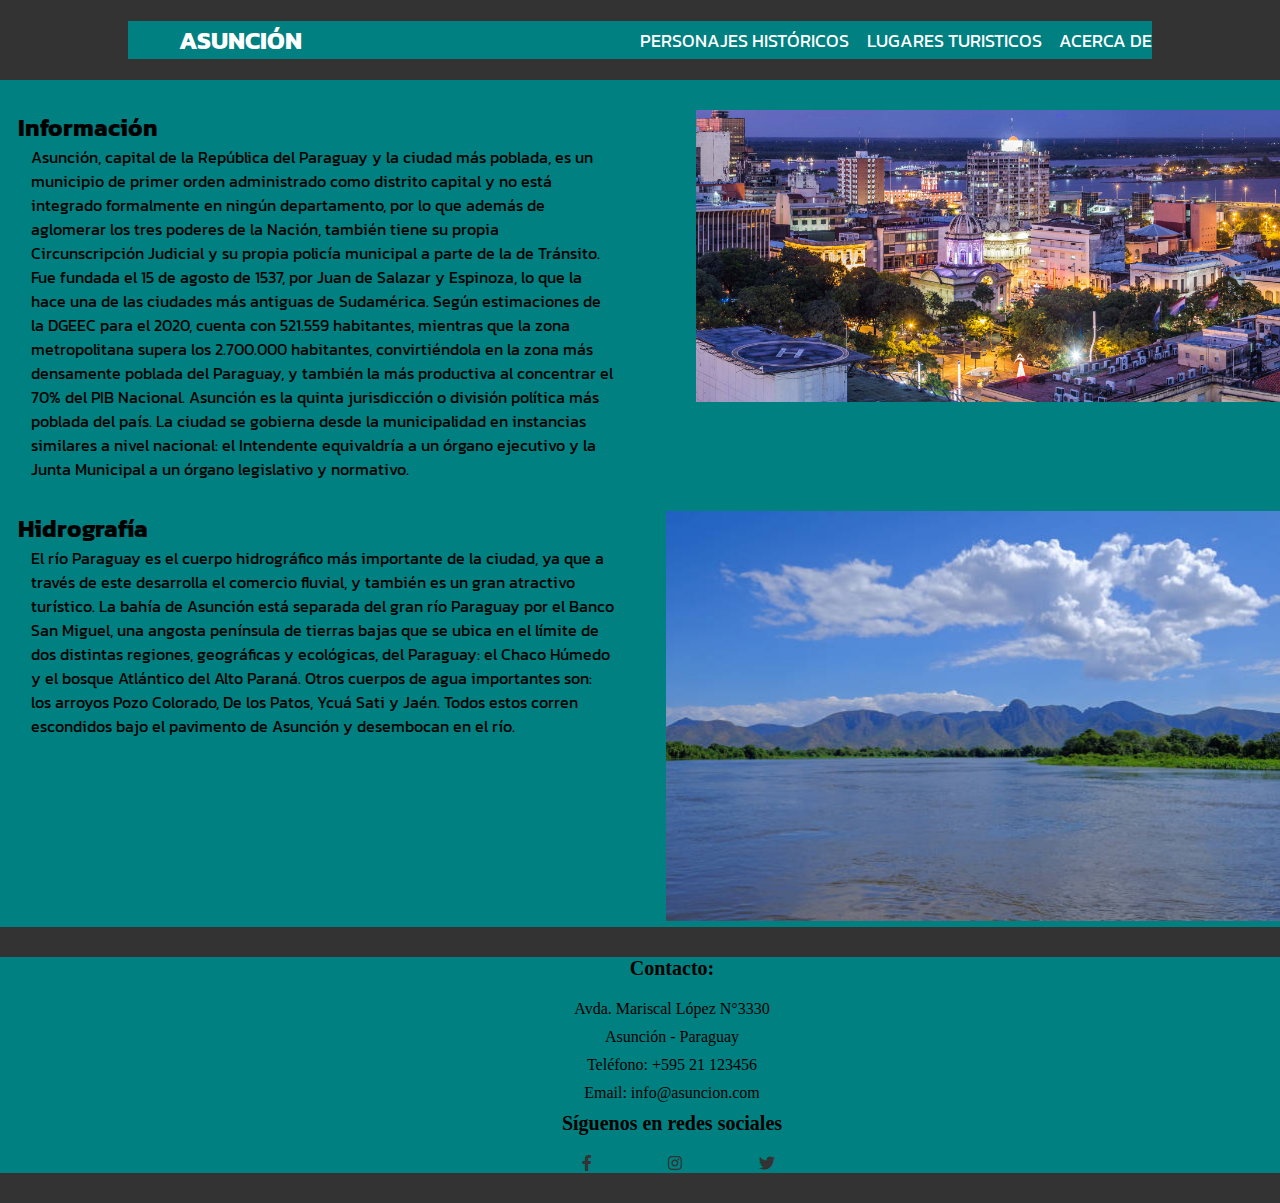
==== index.html @ 1d2f22b3 "funcional" ====
<!DOCTYPE html>
<html>
<head>
	<title>Asuncion</title>
	<link rel="stylesheet" type="text/css" href="/css/estilos.css">
	<link rel="preconnect" href="https://fonts.googleapis.com">
	<link rel="preconnect" href="https://fonts.gstatic.com" crossorigin>
	<link href="https://fonts.googleapis.com/css2?family=Kanit&display=swap" rel="stylesheet">
	<link rel="stylesheet" href="https://cdnjs.cloudflare.com/ajax/libs/font-awesome/5.15.3/css/all.min.css" />
</head>
<body id="home">
	<header>
		<nav>
			<div class="logo">
			  <h4>Asunción</h4>
			</div>
			<ul class="nav-links">
			  <li><a href="/html/personajes.html">Personajes Históricos</a></li>
			  <li><a href="/html/turistico.html">Lugares Turisticos</a></li>
			  <li><a href="#">Acerca de</a></li>
			</ul>
			<div class="burger">
			  <div class="line1"></div>
			  <div class="line2"></div>
			  <div class="line3"></div>
			</div>
		  </nav>
	  </header>
	<section class="info-section">
		<div class="info-text">
		  <h2>  Información</h2>
		  <p>Asunción, capital de la República del Paraguay y la ciudad más poblada, es un municipio de primer orden administrado como distrito
			 capital y no está integrado formalmente en ningún departamento, por lo que además de aglomerar los tres poderes de la Nación, 
			 también tiene su propia Circunscripción Judicial y su propia policía municipal a parte de la de Tránsito. Fue fundada el 15 
			 de agosto de 1537, por Juan de Salazar y Espinoza, lo que la hace una de las ciudades más antiguas de Sudamérica.
			 Según estimaciones de la DGEEC para el 2020, cuenta con 521.559 habitantes, mientras que la zona metropolitana supera los 2.700.000 
			 habitantes, convirtiéndola en la zona más densamente poblada del Paraguay, y también la más productiva al concentrar el 70% del PIB 
			 Nacional. Asunción es la quinta jurisdicción o división política más poblada del país. La ciudad se gobierna desde la municipalidad 
			 en instancias similares a nivel nacional: el Intendente equivaldría a un órgano ejecutivo y la Junta Municipal a un órgano 
			 legislativo y normativo.</p>
		</div>
		<div class="info-image">
		  <img src="/img/fondo.jpg" alt="">
		  
		</div>
	  </section>

	  <section class="topo-section">
		<div class="topo-text">
		  <h2>  Hidrografía</h2>
		  <p>El río Paraguay es el cuerpo hidrográfico más importante de la ciudad, ya que a través de este desarrolla el comercio fluvial, 
			y también es un gran atractivo turístico.

			La bahía de Asunción está separada del gran río Paraguay por el Banco San Miguel, una angosta península de tierras bajas que se
			ubica en el límite de dos distintas regiones, geográficas y ecológicas, del Paraguay: el Chaco Húmedo y el bosque Atlántico del
			Alto Paraná.
			
			Otros cuerpos de agua importantes son: los arroyos Pozo Colorado, De los Patos, Ycuá Sati y Jaén. Todos estos corren escondidos
			 bajo el pavimento de Asunción y desembocan en el río.</p>
		</div>
		<div class="topo-image">
		  <img src="/img/istockphoto-1129115932-612x612.jpg" alt="">
		  
		</div>
	  </section>


	  <script src="/js/nav.js"></script>
	  <footer>
		<div class="container">
		  <div class="row">
			<div class="col-md-6">
			  <h3>Contacto:</h3>
			  <p>Avda. Mariscal López N°3330</p>
			  <p>Asunción - Paraguay</p>
			  <p>Teléfono: +595 21 123456</p>
			  <p>Email: info@asuncion.com</p>
			</div>
			<div class="col-md-6">
			  <h3>Síguenos en redes sociales</h3>
			  <div class="social-media-icons">
				<a href="https://www.facebook.com/tupagina"><i class="fab fa-facebook-f"></i></a>
				<a href="https://www.instagram.com/tupagina"><i class="fab fa-instagram"></i></a>
				<a href="https://twitter.com/tupagina"><i class="fab fa-twitter"></i></a>
			  </div>
			</div>
		  </div>
		</div>
	  </footer>
	  
</body>
</html>
---- css/estilos.css ----
* {
	margin: 0;
	padding: 0;
	box-sizing: border-box;
	background-color: #008080;
  }
  
  header {
	background-color: #333;
	height: 80px;
	display: flex;
	justify-content: space-between;
	align-items: center;
	padding: 0 10%;
  }
  
  nav {
	display: flex;
	justify-content: space-between;
	align-items: center;
	width: 100%;
  }
  
  .logo {
	color: white;
	padding-left: 5%;
	font-size: 25px;
	font-family: 'Kanit', sans-serif;
	text-transform: uppercase;
  }
  
  nav ul {
	display: flex;
	justify-content: space-between;
	width: 50%;
  }
  
  nav ul li {
	list-style: none;
  }
  
  nav ul li a {
	color: white;
	text-decoration: none;
	font-family: 'Kanit', sans-serif;
	font-size: 18px;
	text-transform: uppercase;
	transition: all 0.3s ease 0s;
  }
  
  nav ul li a:hover {
	color: #333;
  }
  
  .burger {
	display: none;
	cursor: pointer;
  }
  
  .burger div {
	width: 25px;
	height: 3px;
	background-color: white;
	margin: 5px;
	transition: all 0.3s ease 0s;
  }
  
  @media screen and (max-width: 1024px) {
	.nav-links {
	  position: fixed;
	  height: 100vh;
	  width: 100%;
	  background-color: #333;
	  top: 80px;
	  left: -100%;
	  text-align: center;
	  transition: all 0.3s ease 0s;
	}
	
	.nav-links li {
	  display: block;
	  margin: 50px 0;
	  line-height: 30px;
	}
	
	.nav-links li a {
	  font-size: 20px;
	  text-transform: uppercase;
	  font-family: 'Kanit', sans-serif;
	  color: white;
	  margin: 20px;
	  transition: all 0.3s ease 0s;
	}
	
	.burger {
	  display: block;
	}
  }
  
  .nav-active {
	left: 0%;
  }
  
  .toggle .line1 {
	transform: rotate(-45deg) translate(-5px, 6px);
  }
  
  .toggle .line2 {
	opacity: 0;
  }
  
  .toggle .line3 {
	transform: rotate(45deg) translate(-5px, -6px);
  }
  
.info-section {
	display: flex;
	flex-wrap: wrap;
	justify-content: space-between;
	margin-top: 30px;
	font-family: 'Kanit', sans-serif;
  }
  
  .info-image {
	width: 48%;
  }
  
  .info-text {
	width: 48%;
  }
  
  .info-image img {
	padding-left: 5%;
	width: 100%;
  }
  
  @media (max-width: 768px) {
	.info-section {
	  flex-direction: column;
	}
	
	.info-image {
	  width: 100%;
	}
	
	.info-text {
	  width: 100%;
	  margin-top: 30px;
	}
  }
/* toponimia */

.topo-section {
	display: flex;
	flex-wrap: wrap;
	justify-content: space-between;
	margin-top: 30px;
	font-family: 'Kanit', sans-serif;
  }
  
  .topo-image {
	width: 48%;
  }
  
  .topo-text {
	width: 48%;
  }
  
  .topo-image img {
	width: 100%;
  }
  
  @media (max-width: 768px) {
	.info-section {
	  flex-direction: column;
	}
	
	.topo-image {
	  padding-left: 5%;
	  width: 100%;
	}
	
	.topo-text {
	  width: 100%;
	  margin-top: 30px;
	}
  }
  h2{
	padding-left: 3%;
  }
  p{
	padding-left: 5%;
  }
  /* Footer */
  footer {
	background-color: #333;
	color: black;
	padding: 30px 0;
	align-items: center;
  }
  
  footer h3 {
	padding-left: 5%;
	text-align: center;
	font-size: 20px;
	margin-bottom: 20px;
  }
  
  footer p {
	font-size: 16px;
	margin-bottom: 10px;
	text-align: center;
	display: flex;
	justify-content: center;
  }
  
  .social-media-icons {
	list-style: none;
	display: flex;
	justify-content: center;
	padding: 0;
	margin: 0;
  }
  
  .social-media-icons li {
	display: flex;
	justify-content: center;
	margin-right: 50px;
  }
  
  .social-media-icons a {
	padding-left: 6%;
	color: #333;
  }
  
  .social-media-icons a:hover {
	color: #f2d902;
  }
  
  @media screen and (max-width: 768px) {
	footer .container {
	  flex-direction: column;
	}
  
	footer .col-md-6 {
	  width: 100%;
	  margin-bottom: 20px;
	}
  
	.social-media-icons {
	  display: flex;
	  justify-content: center;
	  align-items: center;
	  
	}
  }
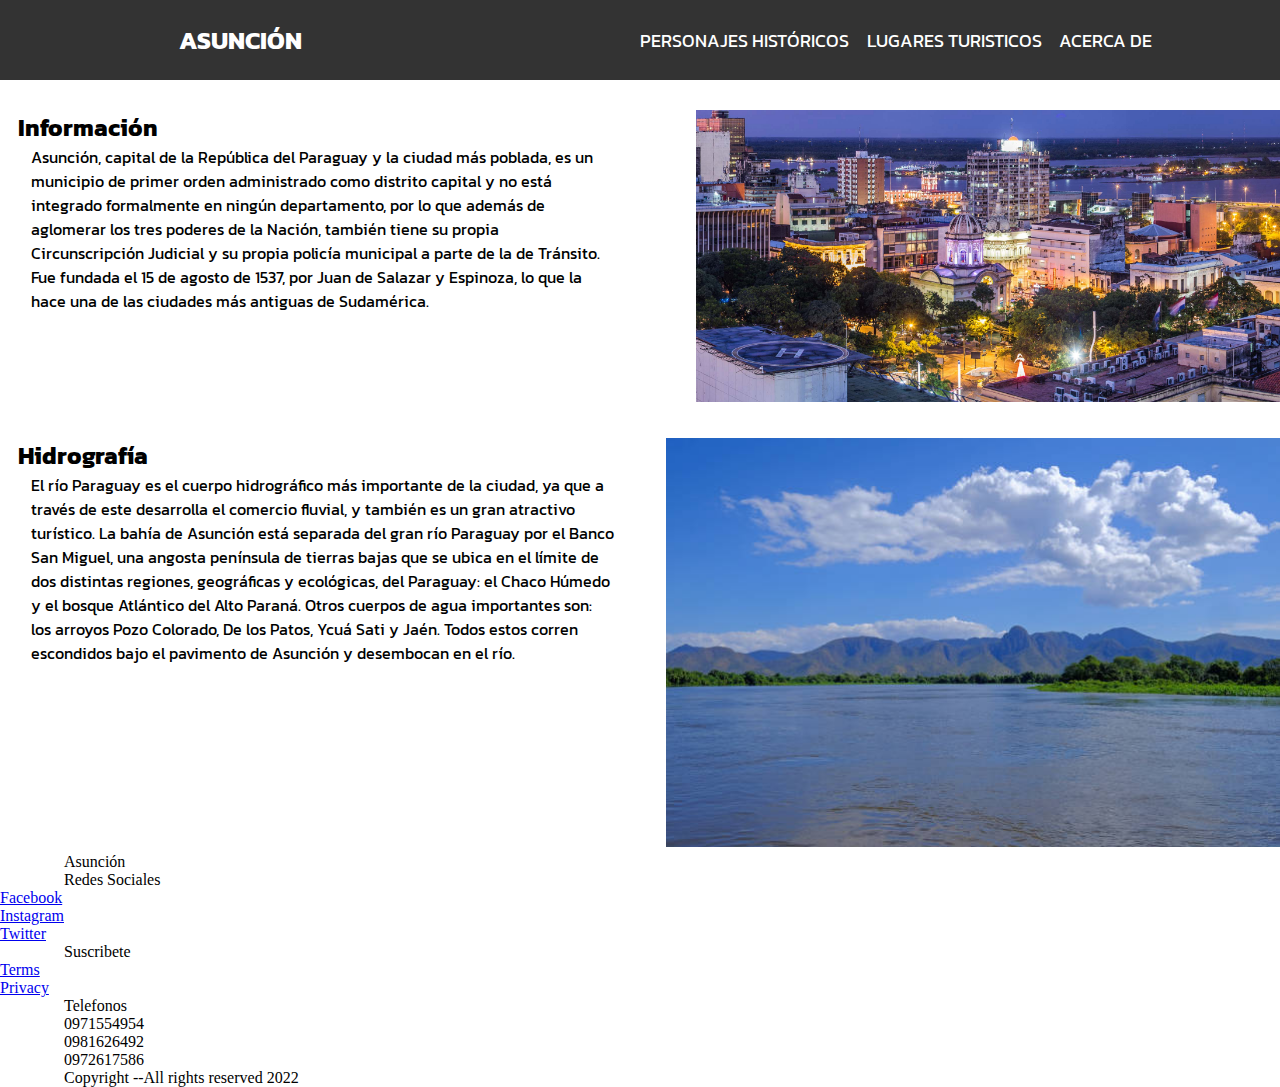
==== commit b7355898: "Actualizacion con bootstrap" ====
--- a/index.html
+++ b/index.html
@@ -7,8 +7,12 @@
 	<link rel="preconnect" href="https://fonts.gstatic.com" crossorigin>
 	<link href="https://fonts.googleapis.com/css2?family=Kanit&display=swap" rel="stylesheet">
 	<link rel="stylesheet" href="https://cdnjs.cloudflare.com/ajax/libs/font-awesome/5.15.3/css/all.min.css" />
+	<!--Bootstrap 5 css-->
+	<link href="https://cdn.jsdelivr.net/npm/bootstrap@5.0.2/dist/css/bootstrap.min.css" rel="stylesheet" 
+		  integrity="sha384-EVSTQN3/azprG1Anm3QDgpJLIm9Nao0Yz1ztcQTwFspd3yD65VohhpuuCOmLASjC" 
+		  crossorigin="anonymous">
 </head>
-<body id="home">
+<body id="home" class="bg-secondary">
 	<header>
 		<nav>
 			<div class="logo">
@@ -33,11 +37,7 @@
 			 capital y no está integrado formalmente en ningún departamento, por lo que además de aglomerar los tres poderes de la Nación, 
 			 también tiene su propia Circunscripción Judicial y su propia policía municipal a parte de la de Tránsito. Fue fundada el 15 
 			 de agosto de 1537, por Juan de Salazar y Espinoza, lo que la hace una de las ciudades más antiguas de Sudamérica.
-			 Según estimaciones de la DGEEC para el 2020, cuenta con 521.559 habitantes, mientras que la zona metropolitana supera los 2.700.000 
-			 habitantes, convirtiéndola en la zona más densamente poblada del Paraguay, y también la más productiva al concentrar el 70% del PIB 
-			 Nacional. Asunción es la quinta jurisdicción o división política más poblada del país. La ciudad se gobierna desde la municipalidad 
-			 en instancias similares a nivel nacional: el Intendente equivaldría a un órgano ejecutivo y la Junta Municipal a un órgano 
-			 legislativo y normativo.</p>
+		 </p>
 		</div>
 		<div class="info-image">
 		  <img src="/img/fondo.jpg" alt="">
@@ -66,27 +66,57 @@
 
 
 	  <script src="/js/nav.js"></script>
-	  <footer>
-		<div class="container">
-		  <div class="row">
-			<div class="col-md-6">
-			  <h3>Contacto:</h3>
-			  <p>Avda. Mariscal López N°3330</p>
-			  <p>Asunción - Paraguay</p>
-			  <p>Teléfono: +595 21 123456</p>
-			  <p>Email: info@asuncion.com</p>
-			</div>
-			<div class="col-md-6">
-			  <h3>Síguenos en redes sociales</h3>
-			  <div class="social-media-icons">
-				<a href="https://www.facebook.com/tupagina"><i class="fab fa-facebook-f"></i></a>
-				<a href="https://www.instagram.com/tupagina"><i class="fab fa-instagram"></i></a>
-				<a href="https://twitter.com/tupagina"><i class="fab fa-twitter"></i></a>
-			  </div>
-			</div>
+	 <!--Footer--> 
+	 <div class="container-fluid">
+
+		<div class="row p-5 pb-2 bg-dark text-white"> 
+	
+		<div class="col-xs-12 col-md-6 col-lg-3">
+		  <p class="h3 mb-5" >Asunción</p>
+		</div>
+		  
+		<div class="col-xs-12 col-md-6 col-lg-3 ">
+		  <p class="h5 mb-2 px-0">Redes Sociales</p>
+		  <div class="mb-2">
+			<a class="text-white text-decoration-none px-2" href="#">Facebook</a>
+		  </div>
+	
+		  <div class="mb-2">
+			<a class="text-white text-decoration-none px-2" href="#">Instagram</a>
+		  </div>
+		  <div class="mb-2">
+			<a class="text-white text-decoration-none px-2" href="#">Twitter</a>
+		  </div>
+		  
+		</div>
+		<!---->
+		<div class="col-xs-12 col-md-6 col-lg-3">
+		  <p class="h5 mb-2 px-0">Suscribete</p>
+		  <div class="mb-2">
+			<a class="text-white text-decoration-none px-2" href="#">Terms</a>
+		  </div>
+		  <div class="mb-2">
+			<a class="text-white text-decoration-none px-2" href="#">Privacy</a>
+		  </div>
+		  
+		</div> 
+		<!---->
+		<div class="col-xs-12 col-md-6 col-lg-3">
+		  <p class="h5 mb-2 px-0">Telefonos</p>
+		  <div class="mb-2">
+			<p class="text-white px-2">0971554954</p>
+		  </div>
+		  <div class="mb-2">
+			<p class="text-white px-2">0981626492</p>
+		  </div>
+		  <div class="mb-2">
+			<p class="text-white px-2">0972617586</p>
 		  </div>
 		</div>
-	  </footer>
-	  
+		  <div class="col-xs-12 pt-2">
+		  <p class="text-white text-center">Copyright --All rights reserved 2022</p>
+		</div>
+	  </div>
+	</div>
 </body>
 </html>--- a/css/estilos.css
+++ b/css/estilos.css
@@ -2,7 +2,7 @@
 	margin: 0;
 	padding: 0;
 	box-sizing: border-box;
-	background-color: #008080;
+	
   }
   
   header {
@@ -191,69 +191,7 @@
   p{
 	padding-left: 5%;
   }
-  /* Footer */
-  footer {
-	background-color: #333;
-	color: black;
-	padding: 30px 0;
-	align-items: center;
-  }
-  
-  footer h3 {
-	padding-left: 5%;
-	text-align: center;
-	font-size: 20px;
-	margin-bottom: 20px;
-  }
-  
-  footer p {
-	font-size: 16px;
-	margin-bottom: 10px;
-	text-align: center;
-	display: flex;
-	justify-content: center;
-  }
-  
-  .social-media-icons {
-	list-style: none;
-	display: flex;
-	justify-content: center;
-	padding: 0;
-	margin: 0;
-  }
-  
-  .social-media-icons li {
-	display: flex;
-	justify-content: center;
-	margin-right: 50px;
-  }
-  
-  .social-media-icons a {
-	padding-left: 6%;
-	color: #333;
-  }
-  
-  .social-media-icons a:hover {
-	color: #f2d902;
-  }
-  
-  @media screen and (max-width: 768px) {
-	footer .container {
-	  flex-direction: column;
-	}
-  
-	footer .col-md-6 {
-	  width: 100%;
-	  margin-bottom: 20px;
-	}
-  
-	.social-media-icons {
-	  display: flex;
-	  justify-content: center;
-	  align-items: center;
-	  
-	}
-  }
-  
 
 
+
+
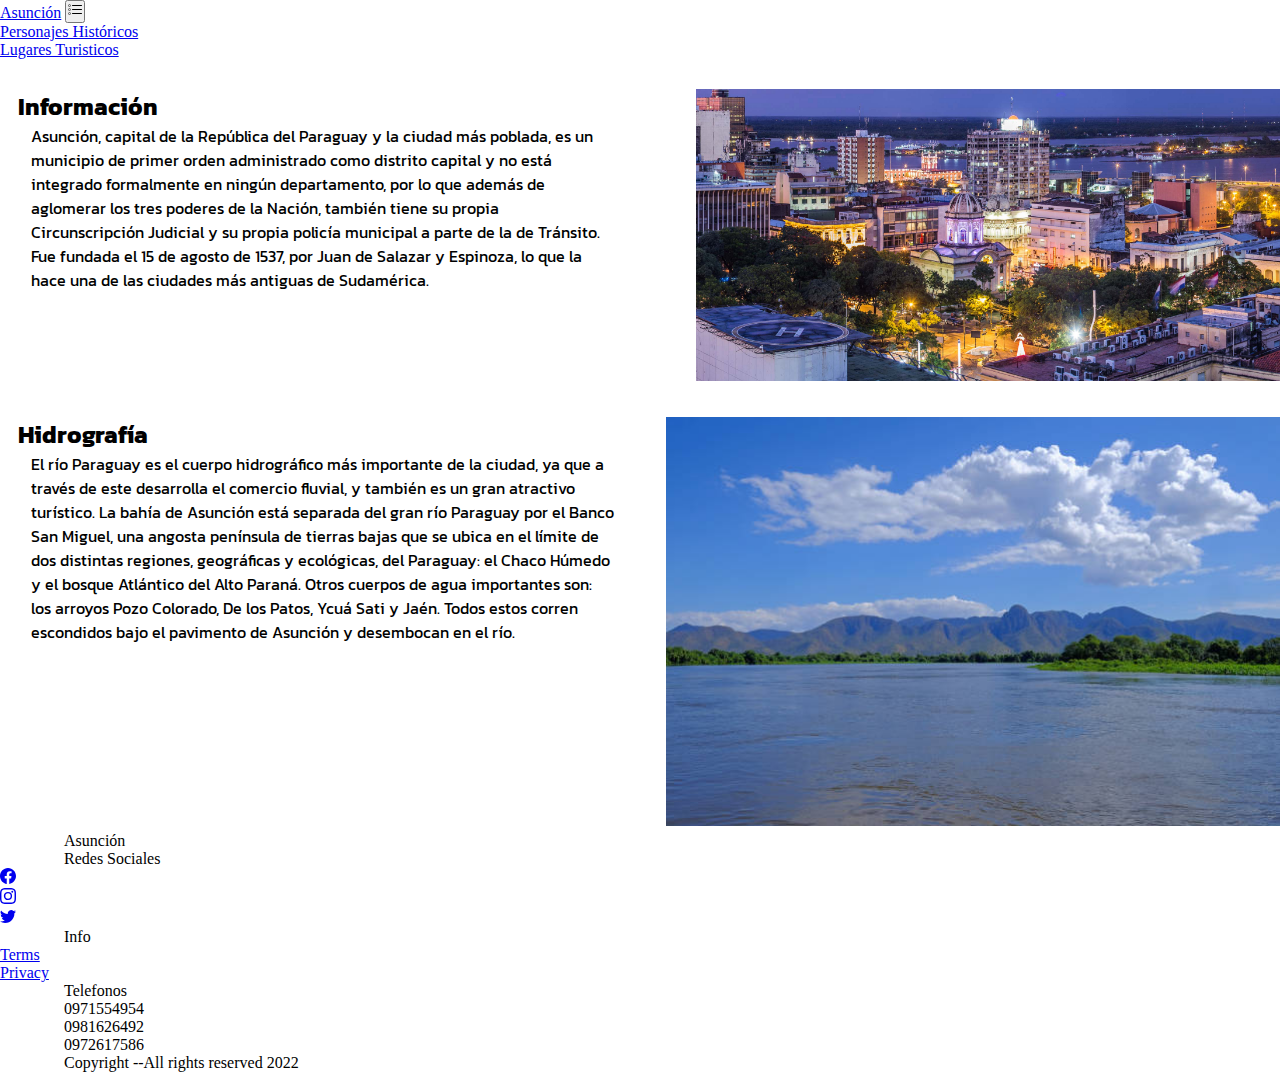
==== commit d2e04095: "navBar actualizada" ====
--- a/index.html
+++ b/index.html
@@ -13,23 +13,34 @@
 		  crossorigin="anonymous">
 </head>
 <body id="home" class="bg-secondary">
-	<header>
-		<nav>
-			<div class="logo">
-			  <h4>Asunción</h4>
+		<header>
+			<nav class="navbar navbar-expand-lg bg-dark">
+			<div class="container-fluid">
+				<a class="navbar-brand text-white" href="#">Asunción</a>
+				<button class="navbar-toggler" type="button" data-bs-toggle="collapse" data-bs-target="#navbarNavDropdown" 
+						aria-controls="navbarNavDropdown" aria-expanded="false" aria-label="Toggle navigation">
+				<span class="navbar-toggler-icon text-white"><svg xmlns="http://www.w3.org/2000/svg" width="16" height="16" 
+					  fill="currentColor" class="bi bi-list-task" viewBox="0 0 16 16">
+						<path fill-rule="evenodd" d="M2 2.5a.5.5 0 0 0-.5.5v1a.5.5 0 0 0 .5.5h1a.5.5 0 0 0 .5-.5V3a.5.5 0 0 0-.5-.5H2zM3 3H2v1h1V3z"/>
+						<path d="M5 3.5a.5.5 0 0 1 .5-.5h9a.5.5 0 0 1 0 1h-9a.5.5 0 0 1-.5-.5zM5.5 7a.5.5 0 0 0 0 1h9a.5.5 0 0 0 0-1h-9zm0 4a.5.5 0 0 0 0 1h9a.5.5 0 0 0 0-1h-9z"/>
+						<path fill-rule="evenodd" d="M1.5 7a.5.5 0 0 1 .5-.5h1a.5.5 0 0 1 .5.5v1a.5.5 0 0 1-.5.5H2a.5.5 0 0 1-.5-.5V7zM2 7h1v1H2V7zm0 3.5a.5.5 0 0 0-.5.5v1a.5.5 0 0 0 .5.5h1a.5.5 0 0 0 .5-.5v-1a.5.5 0 0 0-.5-.5H2zm1 .5H2v1h1v-1z"/>
+				  </svg>
+				</span>
+				</button>
+				<div class="collapse navbar-collapse" id="navbarNavDropdown" >
+				<ul class="navbar-nav">
+					<li class="nav-item">
+					<a class="nav-link text-white" href="html/personajes.html">Personajes Históricos</a>
+					</li>
+					<li class="nav-item">
+					<a class="nav-link text-white" href="html/turistico.html">Lugares Turisticos</a>
+					</li>
+				</ul>
+				</div>
 			</div>
-			<ul class="nav-links">
-			  <li><a href="/html/personajes.html">Personajes Históricos</a></li>
-			  <li><a href="/html/turistico.html">Lugares Turisticos</a></li>
-			  <li><a href="#">Acerca de</a></li>
-			</ul>
-			<div class="burger">
-			  <div class="line1"></div>
-			  <div class="line2"></div>
-			  <div class="line3"></div>
-			</div>
-		  </nav>
-	  </header>
+			</nav>
+		</header>
+	
 	<section class="info-section">
 		<div class="info-text">
 		  <h2>  Información</h2>
@@ -78,20 +89,33 @@
 		<div class="col-xs-12 col-md-6 col-lg-3 ">
 		  <p class="h5 mb-2 px-0">Redes Sociales</p>
 		  <div class="mb-2">
-			<a class="text-white text-decoration-none px-2" href="#">Facebook</a>
+			<a class="text-white text-decoration-none px-2" href="https://www.facebook.com/asuncionmuni/">
+				<i class="bi bi-facebook"><svg xmlns="http://www.w3.org/2000/svg" width="16" height="16" 
+					fill="currentColor" class="bi bi-facebook" viewBox="0 0 16 16">
+				<path d="M16 8.049c0-4.446-3.582-8.05-8-8.05C3.58 0-.002 3.603-.002 8.05c0 4.017 2.926 7.347 6.75 7.951v-5.625h-2.03V8.05H6.75V6.275c0-2.017 1.195-3.131 3.022-3.131.876 0 1.791.157 1.791.157v1.98h-1.009c-.993 0-1.303.621-1.303 1.258v1.51h2.218l-.354 2.326H9.25V16c3.824-.604 6.75-3.934 6.75-7.951z"/>
+			  </svg></i></a>
 		  </div>
 	
 		  <div class="mb-2">
-			<a class="text-white text-decoration-none px-2" href="#">Instagram</a>
+			<a class="text-white text-decoration-none px-2" href="https://www.instagram.com/muniasu/?hl=es"><i class="bi bi-instagram">
+				<svg xmlns="http://www.w3.org/2000/svg" width="16" height="16" fill="currentColor" class="bi bi-instagram" 
+				viewBox="0 0 16 16">
+				<path d="M8 0C5.829 0 5.556.01 4.703.048 3.85.088 3.269.222 2.76.42a3.917 3.917 0 0 0-1.417.923A3.927 3.927 0 0 0 .42 2.76C.222 3.268.087 3.85.048 4.7.01 5.555 0 5.827 0 8.001c0 2.172.01 2.444.048 3.297.04.852.174 1.433.372 1.942.205.526.478.972.923 1.417.444.445.89.719 1.416.923.51.198 1.09.333 1.942.372C5.555 15.99 5.827 16 8 16s2.444-.01 3.298-.048c.851-.04 1.434-.174 1.943-.372a3.916 3.916 0 0 0 1.416-.923c.445-.445.718-.891.923-1.417.197-.509.332-1.09.372-1.942C15.99 10.445 16 10.173 16 8s-.01-2.445-.048-3.299c-.04-.851-.175-1.433-.372-1.941a3.926 3.926 0 0 0-.923-1.417A3.911 3.911 0 0 0 13.24.42c-.51-.198-1.092-.333-1.943-.372C10.443.01 10.172 0 7.998 0h.003zm-.717 1.442h.718c2.136 0 2.389.007 3.232.046.78.035 1.204.166 1.486.275.373.145.64.319.92.599.28.28.453.546.598.92.11.281.24.705.275 1.485.039.843.047 1.096.047 3.231s-.008 2.389-.047 3.232c-.035.78-.166 1.203-.275 1.485a2.47 2.47 0 0 1-.599.919c-.28.28-.546.453-.92.598-.28.11-.704.24-1.485.276-.843.038-1.096.047-3.232.047s-2.39-.009-3.233-.047c-.78-.036-1.203-.166-1.485-.276a2.478 2.478 0 0 1-.92-.598 2.48 2.48 0 0 1-.6-.92c-.109-.281-.24-.705-.275-1.485-.038-.843-.046-1.096-.046-3.233 0-2.136.008-2.388.046-3.231.036-.78.166-1.204.276-1.486.145-.373.319-.64.599-.92.28-.28.546-.453.92-.598.282-.11.705-.24 1.485-.276.738-.034 1.024-.044 2.515-.045v.002zm4.988 1.328a.96.96 0 1 0 0 1.92.96.96 0 0 0 0-1.92zm-4.27 1.122a4.109 4.109 0 1 0 0 8.217 4.109 4.109 0 0 0 0-8.217zm0 1.441a2.667 2.667 0 1 1 0 5.334 2.667 2.667 0 0 1 0-5.334z"/>
+			  </svg></i></a>
 		  </div>
 		  <div class="mb-2">
-			<a class="text-white text-decoration-none px-2" href="#">Twitter</a>
+			<a class="text-white text-decoration-none px-2" href="https://twitter.com/AsuncionMuni?ref_src=twsrc%5Egoogle%7Ctwcamp%5Eserp%7Ctwgr%5Eauthor"><i class="bi bi-twitter">
+				<svg xmlns="http://www.w3.org/2000/svg" width="16" height="16" fill="currentColor" 
+				class="bi bi-twitter" viewBox="0 0 16 16">
+					<path d="M5.026 15c6.038 0 9.341-5.003 9.341-9.334 0-.14 0-.282-.006-.422A6.685 6.685 0 0 0 16 3.542a6.658 6.658 0 0 1-1.889.518 3.301 3.301 0 0 0 1.447-1.817 6.533 6.533 0 0 1-2.087.793A3.286 3.286 0 0 0 7.875 6.03a9.325 9.325 0 0 1-6.767-3.429 3.289 3.289 0 0 0 1.018 4.382A3.323 3.323 0 0 1 .64 6.575v.045a3.288 3.288 0 0 0 2.632 3.218 3.203 3.203 0 0 1-.865.115 3.23 3.23 0 0 1-.614-.057 3.283 3.283 0 0 0 3.067 2.277A6.588 6.588 0 0 1 .78 13.58a6.32 6.32 0 0 1-.78-.045A9.344 9.344 0 0 0 5.026 15z"/>
+				  </svg>
+			</i></a>
 		  </div>
 		  
 		</div>
 		<!---->
 		<div class="col-xs-12 col-md-6 col-lg-3">
-		  <p class="h5 mb-2 px-0">Suscribete</p>
+		  <p class="h5 mb-2 px-0">Info</p>
 		  <div class="mb-2">
 			<a class="text-white text-decoration-none px-2" href="#">Terms</a>
 		  </div>
@@ -118,5 +142,8 @@
 		</div>
 	  </div>
 	</div>
+	<script src="https://cdn.jsdelivr.net/npm/bootstrap@5.3.0-alpha3/dist/js/bootstrap.bundle.min.js" 
+	integrity="sha384-ENjdO4Dr2bkBIFxQpeoTz1HIcje39Wm4jDKdf19U8gI4ddQ3GYNS7NTKfAdVQSZe" 
+	crossorigin="anonymous"></script>
 </body>
 </html>--- a/css/estilos.css
+++ b/css/estilos.css
@@ -4,115 +4,6 @@
 	box-sizing: border-box;
 	
   }
-  
-  header {
-	background-color: #333;
-	height: 80px;
-	display: flex;
-	justify-content: space-between;
-	align-items: center;
-	padding: 0 10%;
-  }
-  
-  nav {
-	display: flex;
-	justify-content: space-between;
-	align-items: center;
-	width: 100%;
-  }
-  
-  .logo {
-	color: white;
-	padding-left: 5%;
-	font-size: 25px;
-	font-family: 'Kanit', sans-serif;
-	text-transform: uppercase;
-  }
-  
-  nav ul {
-	display: flex;
-	justify-content: space-between;
-	width: 50%;
-  }
-  
-  nav ul li {
-	list-style: none;
-  }
-  
-  nav ul li a {
-	color: white;
-	text-decoration: none;
-	font-family: 'Kanit', sans-serif;
-	font-size: 18px;
-	text-transform: uppercase;
-	transition: all 0.3s ease 0s;
-  }
-  
-  nav ul li a:hover {
-	color: #333;
-  }
-  
-  .burger {
-	display: none;
-	cursor: pointer;
-  }
-  
-  .burger div {
-	width: 25px;
-	height: 3px;
-	background-color: white;
-	margin: 5px;
-	transition: all 0.3s ease 0s;
-  }
-  
-  @media screen and (max-width: 1024px) {
-	.nav-links {
-	  position: fixed;
-	  height: 100vh;
-	  width: 100%;
-	  background-color: #333;
-	  top: 80px;
-	  left: -100%;
-	  text-align: center;
-	  transition: all 0.3s ease 0s;
-	}
-	
-	.nav-links li {
-	  display: block;
-	  margin: 50px 0;
-	  line-height: 30px;
-	}
-	
-	.nav-links li a {
-	  font-size: 20px;
-	  text-transform: uppercase;
-	  font-family: 'Kanit', sans-serif;
-	  color: white;
-	  margin: 20px;
-	  transition: all 0.3s ease 0s;
-	}
-	
-	.burger {
-	  display: block;
-	}
-  }
-  
-  .nav-active {
-	left: 0%;
-  }
-  
-  .toggle .line1 {
-	transform: rotate(-45deg) translate(-5px, 6px);
-  }
-  
-  .toggle .line2 {
-	opacity: 0;
-  }
-  
-  .toggle .line3 {
-	transform: rotate(45deg) translate(-5px, -6px);
-  }
-  
 .info-section {
 	display: flex;
 	flex-wrap: wrap;
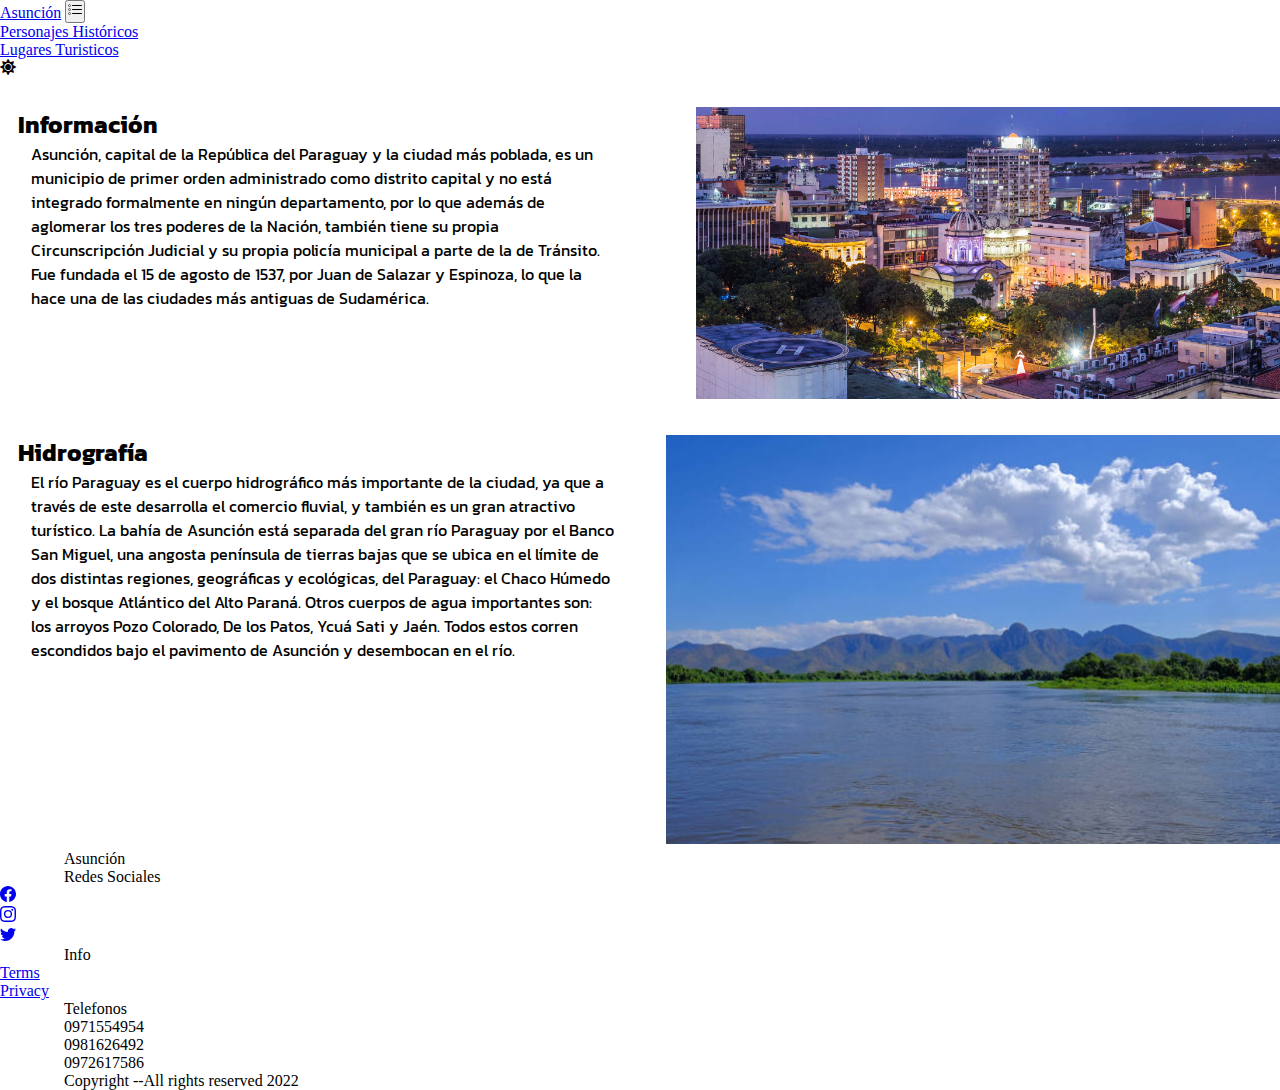
==== commit 7c8a317a: "AccuWheatherApi" ====
--- a/index.html
+++ b/index.html
@@ -2,6 +2,7 @@
 <html>
 <head>
 	<title>Asuncion</title>
+	<meta charset="utf-8">
 	<link rel="stylesheet" type="text/css" href="/css/estilos.css">
 	<link rel="preconnect" href="https://fonts.googleapis.com">
 	<link rel="preconnect" href="https://fonts.gstatic.com" crossorigin>
@@ -11,35 +12,42 @@
 	<link href="https://cdn.jsdelivr.net/npm/bootstrap@5.0.2/dist/css/bootstrap.min.css" rel="stylesheet" 
 		  integrity="sha384-EVSTQN3/azprG1Anm3QDgpJLIm9Nao0Yz1ztcQTwFspd3yD65VohhpuuCOmLASjC" 
 		  crossorigin="anonymous">
+	<!--Iconos del clima-->
+	<link rel="stylesheet" href="https://cdnjs.cloudflare.com/ajax/libs/font-awesome/5.15.3/css/all.min.css" integrity="sha512-Kg4/gKBC7VHfePJt/cRpKGQvRuzt2nC+EpYjT8+rTUWzTMTw+QNirSKPPjxbp9XsWfRLdwm7zMQFbDKu+c3dCw==" crossorigin="anonymous" referrerpolicy="no-referrer" />
+
+
 </head>
 <body id="home" class="bg-secondary">
-		<header>
-			<nav class="navbar navbar-expand-lg bg-dark">
-			<div class="container-fluid">
-				<a class="navbar-brand text-white" href="#">Asunción</a>
-				<button class="navbar-toggler" type="button" data-bs-toggle="collapse" data-bs-target="#navbarNavDropdown" 
-						aria-controls="navbarNavDropdown" aria-expanded="false" aria-label="Toggle navigation">
-				<span class="navbar-toggler-icon text-white"><svg xmlns="http://www.w3.org/2000/svg" width="16" height="16" 
-					  fill="currentColor" class="bi bi-list-task" viewBox="0 0 16 16">
-						<path fill-rule="evenodd" d="M2 2.5a.5.5 0 0 0-.5.5v1a.5.5 0 0 0 .5.5h1a.5.5 0 0 0 .5-.5V3a.5.5 0 0 0-.5-.5H2zM3 3H2v1h1V3z"/>
-						<path d="M5 3.5a.5.5 0 0 1 .5-.5h9a.5.5 0 0 1 0 1h-9a.5.5 0 0 1-.5-.5zM5.5 7a.5.5 0 0 0 0 1h9a.5.5 0 0 0 0-1h-9zm0 4a.5.5 0 0 0 0 1h9a.5.5 0 0 0 0-1h-9z"/>
-						<path fill-rule="evenodd" d="M1.5 7a.5.5 0 0 1 .5-.5h1a.5.5 0 0 1 .5.5v1a.5.5 0 0 1-.5.5H2a.5.5 0 0 1-.5-.5V7zM2 7h1v1H2V7zm0 3.5a.5.5 0 0 0-.5.5v1a.5.5 0 0 0 .5.5h1a.5.5 0 0 0 .5-.5v-1a.5.5 0 0 0-.5-.5H2zm1 .5H2v1h1v-1z"/>
-				  </svg>
-				</span>
-				</button>
-				<div class="collapse navbar-collapse" id="navbarNavDropdown" >
-				<ul class="navbar-nav">
-					<li class="nav-item">
-					<a class="nav-link text-white" href="html/personajes.html">Personajes Históricos</a>
-					</li>
-					<li class="nav-item">
-					<a class="nav-link text-white" href="html/turistico.html">Lugares Turisticos</a>
-					</li>
-				</ul>
-				</div>
+	<header>
+		<nav class="navbar navbar-expand-lg bg-dark">
+		  <div class="container-fluid">
+			<a class="navbar-brand text-white" href="#">Asunción</a>
+			<button class="navbar-toggler text-white" type="button" data-bs-toggle="collapse" data-bs-target="#navbarNavDropdown" aria-controls="navbarNavDropdown" aria-expanded="false" aria-label="Toggle navigation">
+			  <span class="navbar-toggler-icon text-white"><svg xmlns="http://www.w3.org/2000/svg" width="16" height="16" 
+				fill="currentColor" class="bi bi-list-task" viewBox="0 0 16 16">
+				<path fill-rule="evenodd" d="M2 2.5a.5.5 0 0 0-.5.5v1a.5.5 0 0 0 .5.5h1a.5.5 0 0 0 .5-.5V3a.5.5 0 0 0-.5-.5H2zM3 3H2v1h1V3z"/>
+				<path d="M5 3.5a.5.5 0 0 1 .5-.5h9a.5.5 0 0 1 0 1h-9a.5.5 0 0 1-.5-.5zM5.5 7a.5.5 0 0 0 0 1h9a.5.5 0 0 0 0-1h-9zm0 4a.5.5 0 0 0 0 1h9a.5.5 0 0 0 0-1h-9z"/>
+				<path fill-rule="evenodd" d="M1.5 7a.5.5 0 0 1 .5-.5h1a.5.5 0 0 1 .5.5v1a.5.5 0 0 1-.5.5H2a.5.5 0 0 1-.5-.5V7zM2 7h1v1H2V7zm0 3.5a.5.5 0 0 0-.5.5v1a.5.5 0 0 0 .5.5h1a.5.5 0 0 0 .5-.5v-1a.5.5 0 0 0-.5-.5H2zm1 .5H2v1h1v-1z"/>
+			  </svg></span>
+			</button>
+			<div class="collapse navbar-collapse" id="navbarNavDropdown">
+			  <ul class="navbar-nav">
+				<li class="nav-item">
+				  <a class="nav-link text-white" href="html/personajes.html">Personajes Históricos</a>
+				</li>
+				<li class="nav-item">
+				  <a class="nav-link text-white" href="html/turistico.html">Lugares Turisticos</a>
+				</li>
+			  </ul>
+			  <div class="d-flex flex-row-reverse ms-auto">
+				<div id="weather-icon" class="text-white"><i class="fas fa-sun"><i class="wi wi-day-sunny"></i></i></div>
+				<div id="weather-info" class="text-white"></div>
+			  </div>
 			</div>
-			</nav>
-		</header>
+		  </div>
+		</nav>
+	  </header>
+		
 	
 	<section class="info-section">
 		<div class="info-text">
@@ -74,8 +82,6 @@
 		  
 		</div>
 	  </section>
-
-
 	  <script src="/js/nav.js"></script>
 	 <!--Footer--> 
 	 <div class="container-fluid">
@@ -145,5 +151,9 @@
 	<script src="https://cdn.jsdelivr.net/npm/bootstrap@5.3.0-alpha3/dist/js/bootstrap.bundle.min.js" 
 	integrity="sha384-ENjdO4Dr2bkBIFxQpeoTz1HIcje39Wm4jDKdf19U8gI4ddQ3GYNS7NTKfAdVQSZe" 
 	crossorigin="anonymous"></script>
+<div>
+</div>
+<script src="/js/weather.js"></script>
+<script src="/js/wheather-icons.js"></script>
 </body>
 </html>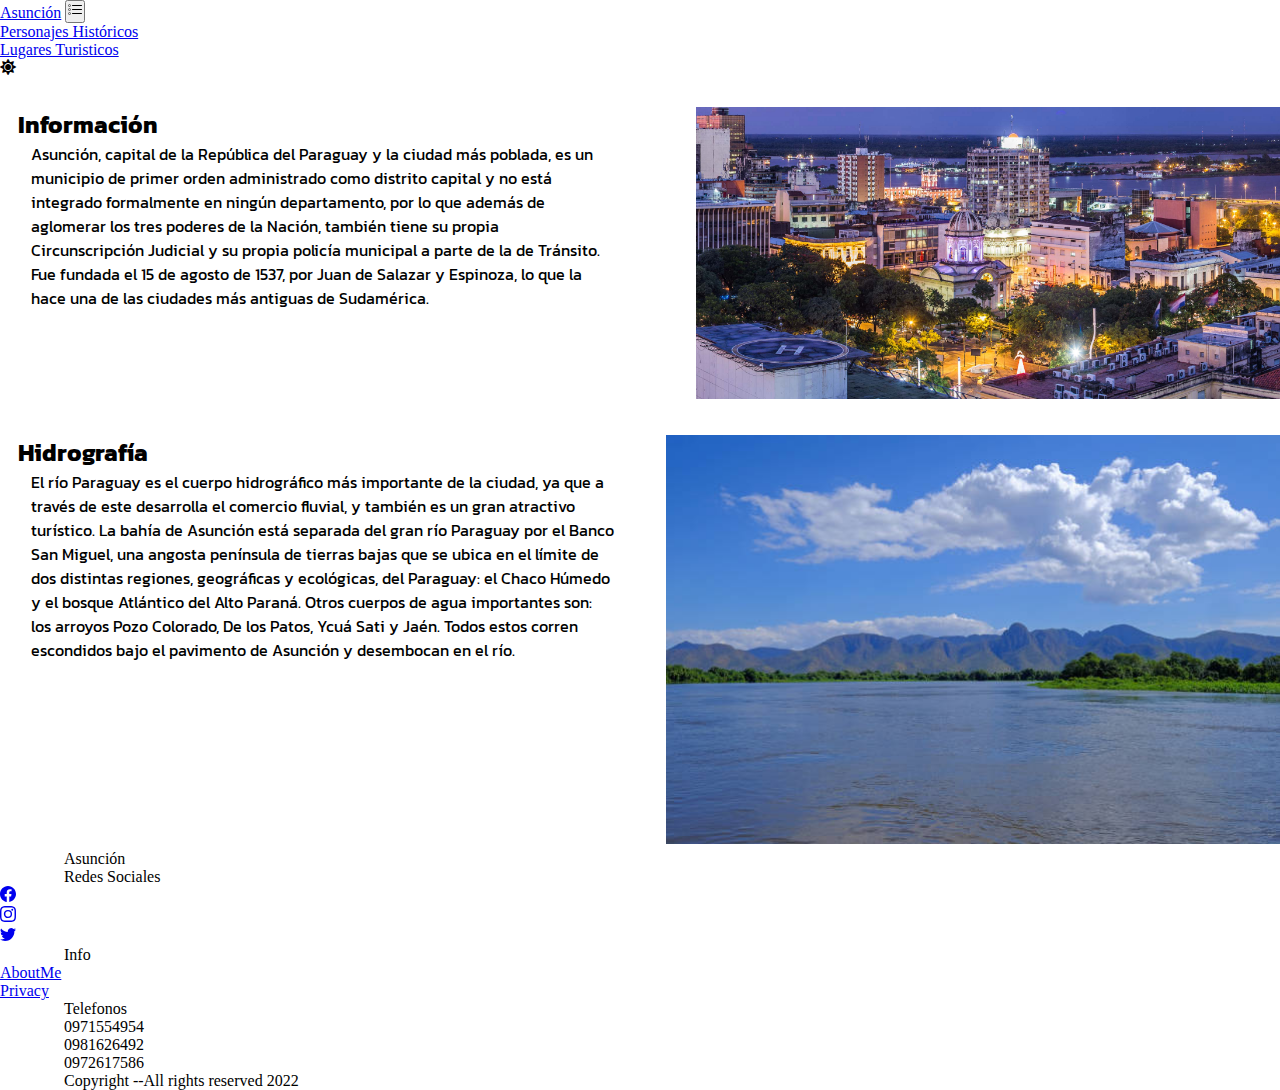
==== commit cd930e44: "Github Api" ====
--- a/index.html
+++ b/index.html
@@ -123,7 +123,7 @@
 		<div class="col-xs-12 col-md-6 col-lg-3">
 		  <p class="h5 mb-2 px-0">Info</p>
 		  <div class="mb-2">
-			<a class="text-white text-decoration-none px-2" href="#">Terms</a>
+			<a class="text-white text-decoration-none px-2" href="/html/aboutme.html">AboutMe</a>
 		  </div>
 		  <div class="mb-2">
 			<a class="text-white text-decoration-none px-2" href="#">Privacy</a>
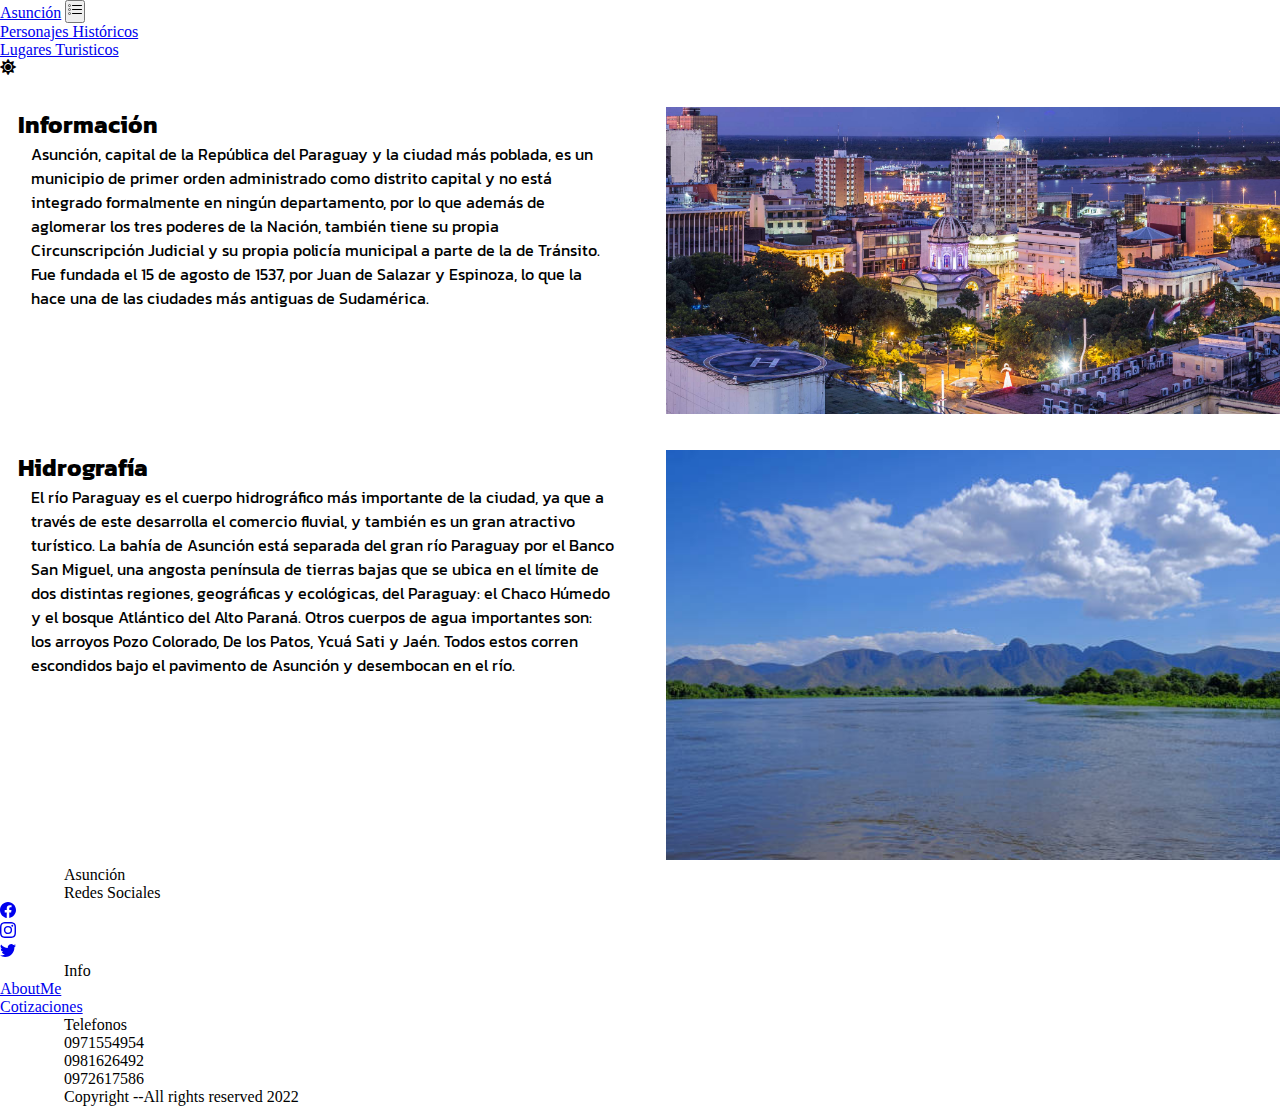
==== commit c575814a: "cotizaciones" ====
--- a/index.html
+++ b/index.html
@@ -126,7 +126,7 @@
 			<a class="text-white text-decoration-none px-2" href="/html/aboutme.html">AboutMe</a>
 		  </div>
 		  <div class="mb-2">
-			<a class="text-white text-decoration-none px-2" href="#">Privacy</a>
+			<a class="text-white text-decoration-none px-2" href="/html/cotizaciones.html">Cotizaciones</a>
 		  </div>
 		  
 		</div> 
--- a/css/estilos.css
+++ b/css/estilos.css
@@ -21,7 +21,7 @@
   }
   
   .info-image img {
-	padding-left: 5%;
+	
 	width: 100%;
   }
   
